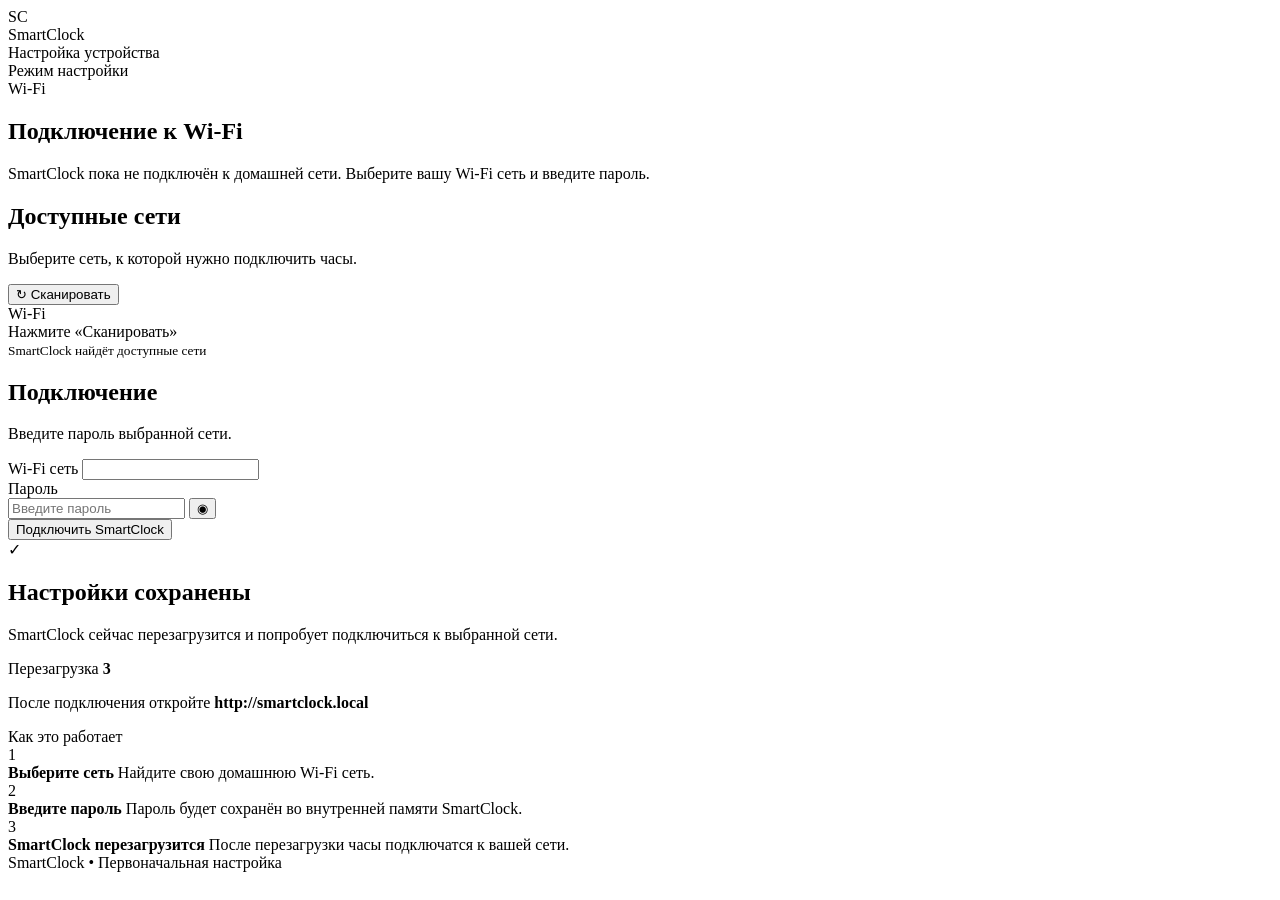
==== data/wifi-setup.html @ 626705ad "23e" ====
<!DOCTYPE html>
<html lang="ru">
<head>
    <meta charset="UTF-8">

    <meta
        name="viewport"
        content="width=device-width, initial-scale=1.0"
    >

    <meta
        name="theme-color"
        content="#0b0d12"
    >

    <title>SmartClock — настройка Wi-Fi</title>

    <link
        rel="stylesheet"
        href="/css/wifi-setup.css"
    >
</head>

<body>

<div class="page">

    <!-- =========================================================
         HEADER
         ========================================================= -->

    <header class="header">

        <div class="logo">
            <div class="logo-icon">
                SC
            </div>

            <div>
                <div class="logo-title">
                    SmartClock
                </div>

                <div class="logo-subtitle">
                    Настройка устройства
                </div>
            </div>
        </div>

        <div class="status">
            <span
                id="statusDot"
                class="status-dot"
            ></span>

            <span id="statusText">
                Режим настройки
            </span>
        </div>

    </header>


    <!-- =========================================================
         MAIN
         ========================================================= -->

    <main>

        <!-- INTRO -->

        <section class="intro">

            <div class="intro-icon">
                Wi-Fi
            </div>

            <h1>
                Подключение к Wi-Fi
            </h1>

            <p>
                SmartClock пока не подключён к домашней сети.
                Выберите вашу Wi-Fi сеть и введите пароль.
            </p>

        </section>


        <!-- =====================================================
             WIFI CARD
             ===================================================== -->

        <section class="card">

            <div class="card-header">

                <div>
                    <h2>
                        Доступные сети
                    </h2>

                    <p>
                        Выберите сеть, к которой нужно подключить часы.
                    </p>
                </div>

                <button
                    id="scanButton"
                    class="button secondary"
                    type="button"
                >
                    <span id="scanIcon">↻</span>
                    <span id="scanText">Сканировать</span>
                </button>

            </div>


            <!-- SCAN ERROR -->

            <div
                id="scanError"
                class="message error hidden"
            ></div>


            <!-- NETWORK LIST -->

            <div
                id="networkList"
                class="network-list"
            >

                <div class="empty-state">

                    <div class="empty-icon">
                        Wi-Fi
                    </div>

                    <div>
                        Нажмите «Сканировать»
                    </div>

                    <small>
                        SmartClock найдёт доступные сети
                    </small>

                </div>

            </div>

        </section>


        <!-- =====================================================
             CONNECTION FORM
             ===================================================== -->

        <section
            id="connectionCard"
            class="card hidden"
        >

            <div class="card-header">

                <div>
                    <h2>
                        Подключение
                    </h2>

                    <p>
                        Введите пароль выбранной сети.
                    </p>
                </div>

            </div>


            <form id="wifiForm">

                <!-- SSID -->

                <div class="field">

                    <label for="ssid">
                        Wi-Fi сеть
                    </label>

                    <input
                        id="ssid"
                        name="ssid"
                        type="text"
                        readonly
                    >

                </div>


                <!-- PASSWORD -->

                <div class="field">

                    <label for="password">
                        Пароль
                    </label>

                    <div class="password-wrapper">

                        <input
                            id="password"
                            name="password"
                            type="password"
                            autocomplete="current-password"
                            placeholder="Введите пароль"
                        >

                        <button
                            id="showPassword"
                            class="password-toggle"
                            type="button"
                            aria-label="Показать пароль"
                        >
                            ◉
                        </button>

                    </div>

                </div>


                <!-- FORM ERROR -->

                <div
                    id="formError"
                    class="message error hidden"
                ></div>


                <!-- CONNECT -->

                <button
                    id="connectButton"
                    class="button primary"
                    type="submit"
                >
                    <span id="connectText">
                        Подключить SmartClock
                    </span>
                </button>

            </form>

        </section>


        <!-- =====================================================
             SUCCESS
             ===================================================== -->

        <section
            id="successCard"
            class="card success-card hidden"
        >

            <div class="success-icon">
                ✓
            </div>

            <h2>
                Настройки сохранены
            </h2>

            <p>
                SmartClock сейчас перезагрузится и попробует
                подключиться к выбранной сети.
            </p>

            <div class="reboot-info">

                <span>
                    Перезагрузка
                </span>

                <strong id="countdown">
                    3
                </strong>

            </div>

            <p class="small-text">
                После подключения откройте
                <strong>http://smartclock.local</strong>
            </p>

        </section>


        <!-- =====================================================
             SETUP INFORMATION
             ===================================================== -->

        <section class="info-card">

            <div class="info-title">
                Как это работает
            </div>

            <div class="steps">

                <div class="step">

                    <div class="step-number">
                        1
                    </div>

                    <div>
                        <strong>
                            Выберите сеть
                        </strong>

                        <span>
                            Найдите свою домашнюю Wi-Fi сеть.
                        </span>
                    </div>

                </div>


                <div class="step">

                    <div class="step-number">
                        2
                    </div>

                    <div>
                        <strong>
                            Введите пароль
                        </strong>

                        <span>
                            Пароль будет сохранён во внутренней памяти SmartClock.
                        </span>
                    </div>

                </div>


                <div class="step">

                    <div class="step-number">
                        3
                    </div>

                    <div>
                        <strong>
                            SmartClock перезагрузится
                        </strong>

                        <span>
                            После перезагрузки часы подключатся к вашей сети.
                        </span>
                    </div>

                </div>

            </div>

        </section>

    </main>


    <!-- =========================================================
         FOOTER
         ========================================================= -->

    <footer>

        <span>
            SmartClock
        </span>

        <span class="separator">
            •
        </span>

        <span>
            Первоначальная настройка
        </span>

    </footer>

</div>


<script src="/js/wifi-setup.js"></script>

</body>
</html>
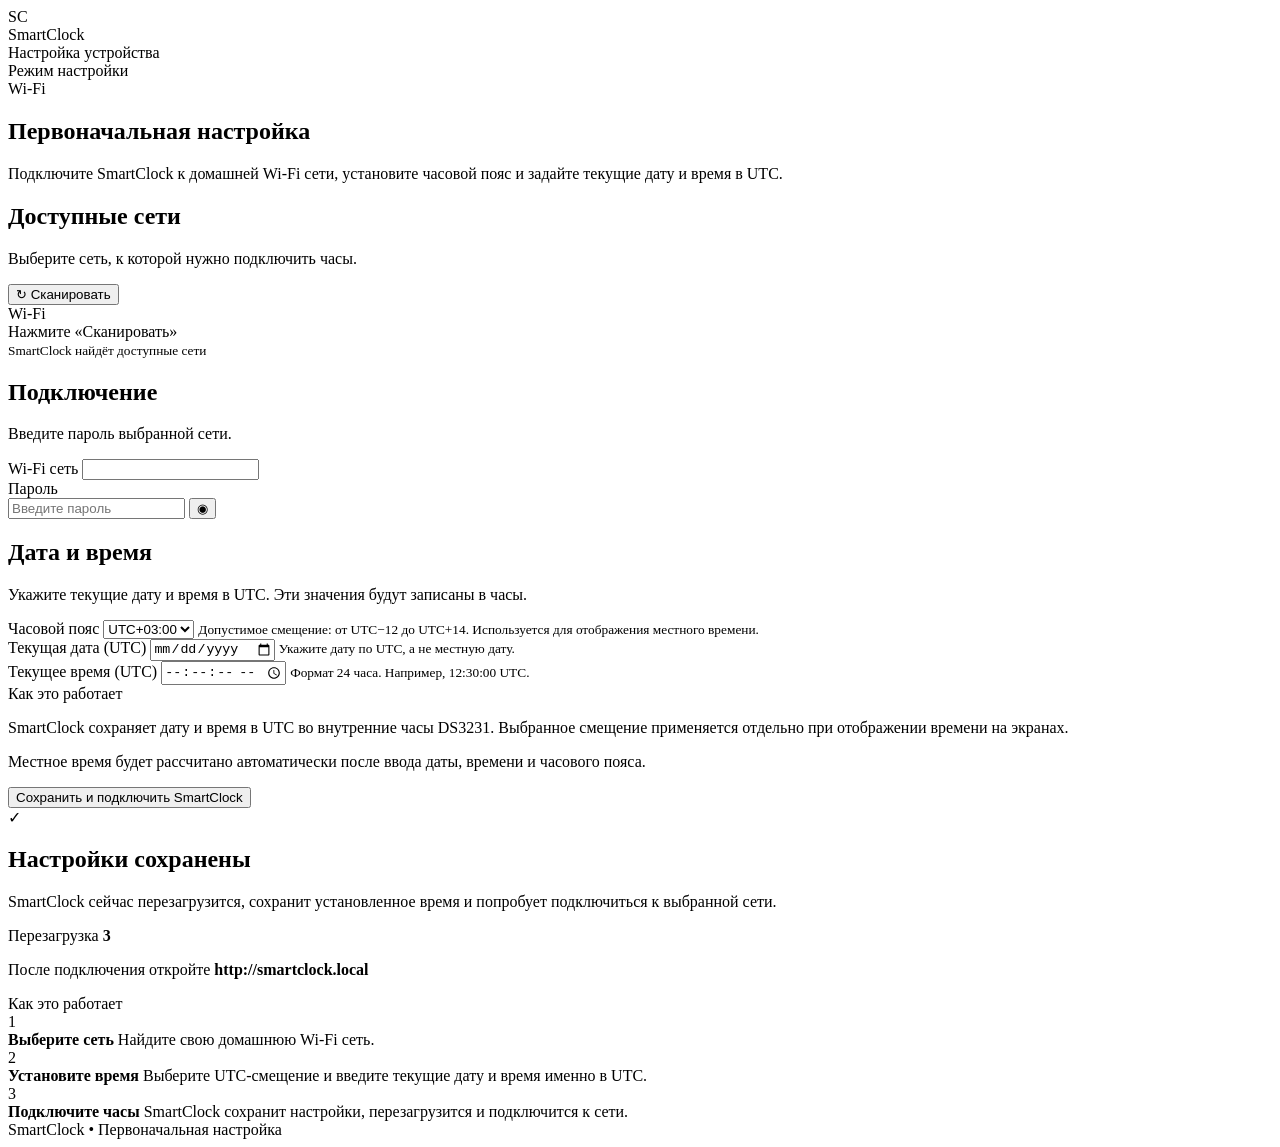
==== commit 8c9ae6da: "кап" ====
--- a/data/wifi-setup.html
+++ b/data/wifi-setup.html
@@ -1,6 +1,6 @@
-
 <!DOCTYPE html>
 <html lang="ru">
+
 <head>
     <meta charset="UTF-8">
 
@@ -77,12 +77,13 @@
             </div>
 
             <h1>
-                Подключение к Wi-Fi
+                Первоначальная настройка
             </h1>
 
             <p>
-                SmartClock пока не подключён к домашней сети.
-                Выберите вашу Wi-Fi сеть и введите пароль.
+                Подключите SmartClock к домашней Wi-Fi сети,
+                установите часовой пояс и задайте текущие дату
+                и время в UTC.
             </p>
 
         </section>
@@ -193,6 +194,7 @@
                         name="ssid"
                         type="text"
                         readonly
+                        required
                     >
 
                 </div>
@@ -230,6 +232,146 @@
                 </div>
 
 
+                <!-- =================================================
+                     TIME SETTINGS
+                     ================================================= -->
+
+                <div class="time-settings-divider"></div>
+
+                <div class="card-header time-settings-header">
+
+                    <div>
+                        <h2>
+                            Дата и время
+                        </h2>
+
+                        <p>
+                            Укажите текущие дату и время в UTC.
+                            Эти значения будут записаны в часы.
+                        </p>
+                    </div>
+
+                </div>
+
+
+                <!-- UTC OFFSET -->
+
+                <div class="field">
+
+                    <label for="utcOffset">
+                        Часовой пояс
+                    </label>
+
+                    <select
+                        id="utcOffset"
+                        name="utcOffset"
+                        required
+                    >
+                        <option value="-12">UTC−12:00</option>
+                        <option value="-11">UTC−11:00</option>
+                        <option value="-10">UTC−10:00</option>
+                        <option value="-9">UTC−09:00</option>
+                        <option value="-8">UTC−08:00</option>
+                        <option value="-7">UTC−07:00</option>
+                        <option value="-6">UTC−06:00</option>
+                        <option value="-5">UTC−05:00</option>
+                        <option value="-4">UTC−04:00</option>
+                        <option value="-3">UTC−03:00</option>
+                        <option value="-2">UTC−02:00</option>
+                        <option value="-1">UTC−01:00</option>
+                        <option value="0">UTC±00:00</option>
+                        <option value="1">UTC+01:00</option>
+                        <option value="2">UTC+02:00</option>
+                        <option value="3" selected>UTC+03:00</option>
+                        <option value="4">UTC+04:00</option>
+                        <option value="5">UTC+05:00</option>
+                        <option value="6">UTC+06:00</option>
+                        <option value="7">UTC+07:00</option>
+                        <option value="8">UTC+08:00</option>
+                        <option value="9">UTC+09:00</option>
+                        <option value="10">UTC+10:00</option>
+                        <option value="11">UTC+11:00</option>
+                        <option value="12">UTC+12:00</option>
+                        <option value="13">UTC+13:00</option>
+                        <option value="14">UTC+14:00</option>
+                    </select>
+
+                    <small class="field-hint">
+                        Допустимое смещение: от UTC−12 до UTC+14.
+                        Используется для отображения местного времени.
+                    </small>
+
+                </div>
+
+
+                <!-- UTC DATE -->
+
+                <div class="field">
+
+                    <label for="utcDate">
+                        Текущая дата (UTC)
+                    </label>
+
+                    <input
+                        id="utcDate"
+                        name="utcDate"
+                        type="date"
+                        required
+                    >
+
+                    <small class="field-hint">
+                        Укажите дату по UTC, а не местную дату.
+                    </small>
+
+                </div>
+
+
+                <!-- UTC TIME -->
+
+                <div class="field">
+
+                    <label for="utcTime">
+                        Текущее время (UTC)
+                    </label>
+
+                    <input
+                        id="utcTime"
+                        name="utcTime"
+                        type="time"
+                        step="1"
+                        required
+                    >
+
+                    <small class="field-hint">
+                        Формат 24 часа. Например, 12:30:00 UTC.
+                    </small>
+
+                </div>
+
+
+                <!-- UTC EXPLANATION -->
+
+                <div class="time-info">
+
+                    <div class="time-info-title">
+                        Как это работает
+                    </div>
+
+                    <p>
+                        SmartClock сохраняет дату и время в UTC
+                        во внутренние часы DS3231. Выбранное смещение
+                        применяется отдельно при отображении времени
+                        на экранах.
+                    </p>
+
+                    <p id="localTimePreview">
+                        Местное время будет рассчитано автоматически
+                        после ввода даты, времени и часового пояса.
+                    </p>
+
+                </div>
+
+
                 <!-- FORM ERROR -->
 
                 <div
@@ -246,7 +388,7 @@
                     type="submit"
                 >
                     <span id="connectText">
-                        Подключить SmartClock
+                        Сохранить и подключить SmartClock
                     </span>
                 </button>
 
@@ -273,8 +415,9 @@
             </h2>
 
             <p>
-                SmartClock сейчас перезагрузится и попробует
-                подключиться к выбранной сети.
+                SmartClock сейчас перезагрузится, сохранит
+                установленное время и попробует подключиться
+                к выбранной сети.
             </p>
 
             <div class="reboot-info">
@@ -336,11 +479,12 @@
 
                     <div>
                         <strong>
-                            Введите пароль
+                            Установите время
                         </strong>
 
                         <span>
-                            Пароль будет сохранён во внутренней памяти SmartClock.
+                            Выберите UTC-смещение и введите
+                            текущие дату и время именно в UTC.
                         </span>
                     </div>
 
@@ -355,11 +499,12 @@
 
                     <div>
                         <strong>
-                            SmartClock перезагрузится
+                            Подключите часы
                         </strong>
 
                         <span>
-                            После перезагрузки часы подключатся к вашей сети.
+                            SmartClock сохранит настройки,
+                            перезагрузится и подключится к сети.
                         </span>
                     </div>
 
